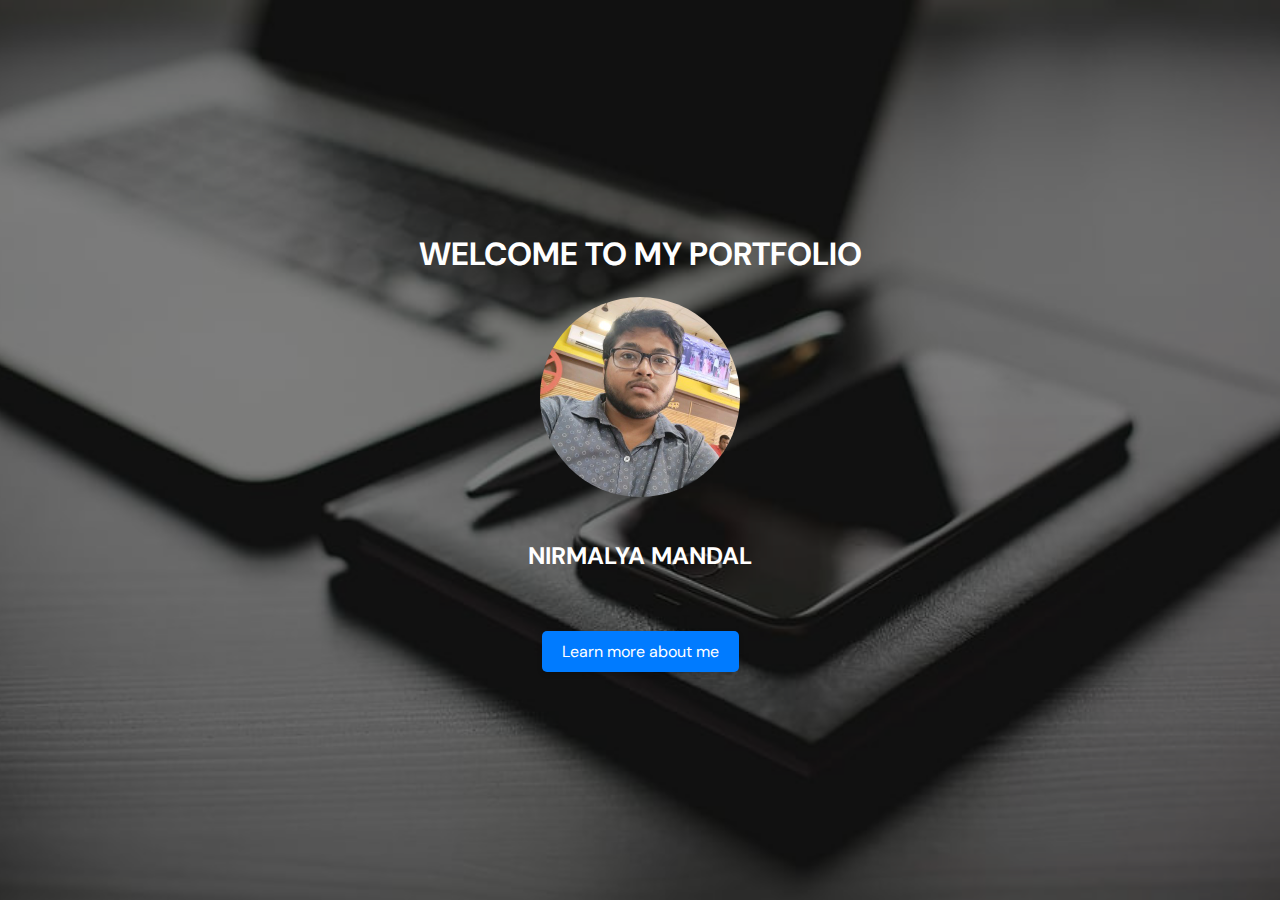
==== index.html @ 8446c048 "Initial commit" ====
<!DOCTYPE html>
<html lang="en">
<head>
  <meta charset="UTF-8">
  <meta name="viewport" content="width=device-width, initial-scale=1.0">
  <link rel="preconnect" href="https://fonts.googleapis.com">
  <link rel="preconnect" href="https://fonts.gstatic.com" crossorigin>
  <link href="https://fonts.googleapis.com/css2?family=DM+Sans:ital,opsz,wght@0,9..40,100..1000;1,9..40,100..1000&display=swap" rel="stylesheet">
  <title>Portfolio</title>
  <style>

    *{
      font-family: 'DM Sans', sans-serif;
    }
    .flex-container{
      margin:0;
      padding:0;
      display: flex;
      justify-content: center;
      align-items: center;
      height: 100vh;
      background-image: url("assets/images/all-black-black-business-desk.jpg");
      background-size: cover;
      background-position: center;
      background-repeat: no-repeat ;
      color:white;
      position: relative;
      width: 100vw; /* Ensures full viewport width */
      overflow: hidden; /* Prevents any overflow */
    }

    .flex-container::before{
    content: "";
    position: absolute;
    top: 0;
    left: 0;
    right: 0;
    bottom: 0;
    background: rgba(0, 0, 0, 0.5); /* Semi-transparent black overlay */
    z-index: -1; /* Ensures the overlay is behind the content */
  }

  .profile-image{
    width: 200px;
    height: 200px;
    border-radius: 50%;
  }

  h1,h2,p{
    text-align: center;
  }

  .content-container {
    display: flex;
    flex-direction: column;
    align-items: center; /* Horizontally centers the child elements */
    justify-content: center; /* Vertically centers the child elements (optional) */
    height: 100%; /* Ensure it takes the full height of its parent if you want vertical centering */
  }

  .learn-more-button {
    display: inline-block; /* Allows applying padding and makes it clickable */
    padding: 10px 20px;
    background-color: #007BFF;
    border-radius: 5px;
    box-shadow: 0 2px 5px rgba(0,0,0,0.2);
    transition: background-color 0.3s, box-shadow 0.3s; /* Smooth transition for hover effects */
    cursor: pointer; /* Changes cursor to indicate it's clickable */
    color: white;
    text-decoration: none;
  }

  .learn-more-button:hover, .learn-more-button:focus {
    background-color: #0056b3; /* Darker shade for interaction */
    box-shadow: 0 4px 8px rgba(0,0,0,0.3);
    color: white;
    text-decoration: none;
  }
  </style>
</head>
<body class="flex-container">
  <div class="content-container">
    <h1 class="welcome-message">WELCOME TO MY PORTFOLIO</h1>
    <img class="profile-image" src="assets/images/1719159155513.jpeg" alt="">
    <h2><p>NIRMALYA MANDAL</p></h2>
    <p><a class="learn-more-button" href="content.html">Learn more about me</a></p>
  </div>
</body>
</html>
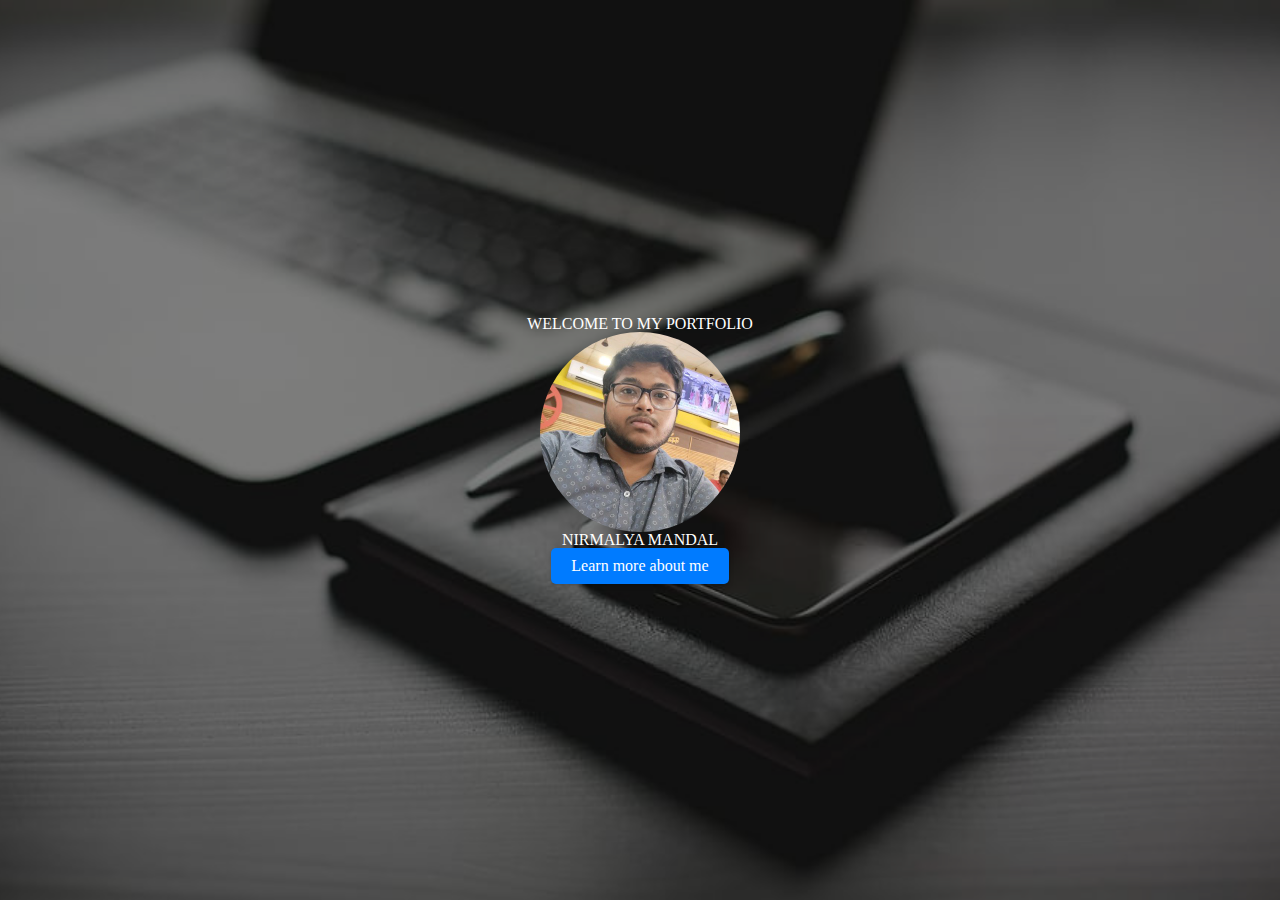
==== commit 5d900597: "Added a css-reset.css file in order to erase any browser's default stylings" ====
--- a/index.html
+++ b/index.html
@@ -3,6 +3,7 @@
 <head>
   <meta charset="UTF-8">
   <meta name="viewport" content="width=device-width, initial-scale=1.0">
+  <link rel="stylesheet" href="./assets/styles/css-reset.css">
   <link rel="preconnect" href="https://fonts.googleapis.com">
   <link rel="preconnect" href="https://fonts.gstatic.com" crossorigin>
   <link href="https://fonts.googleapis.com/css2?family=DM+Sans:ital,opsz,wght@0,9..40,100..1000;1,9..40,100..1000&display=swap" rel="stylesheet">
